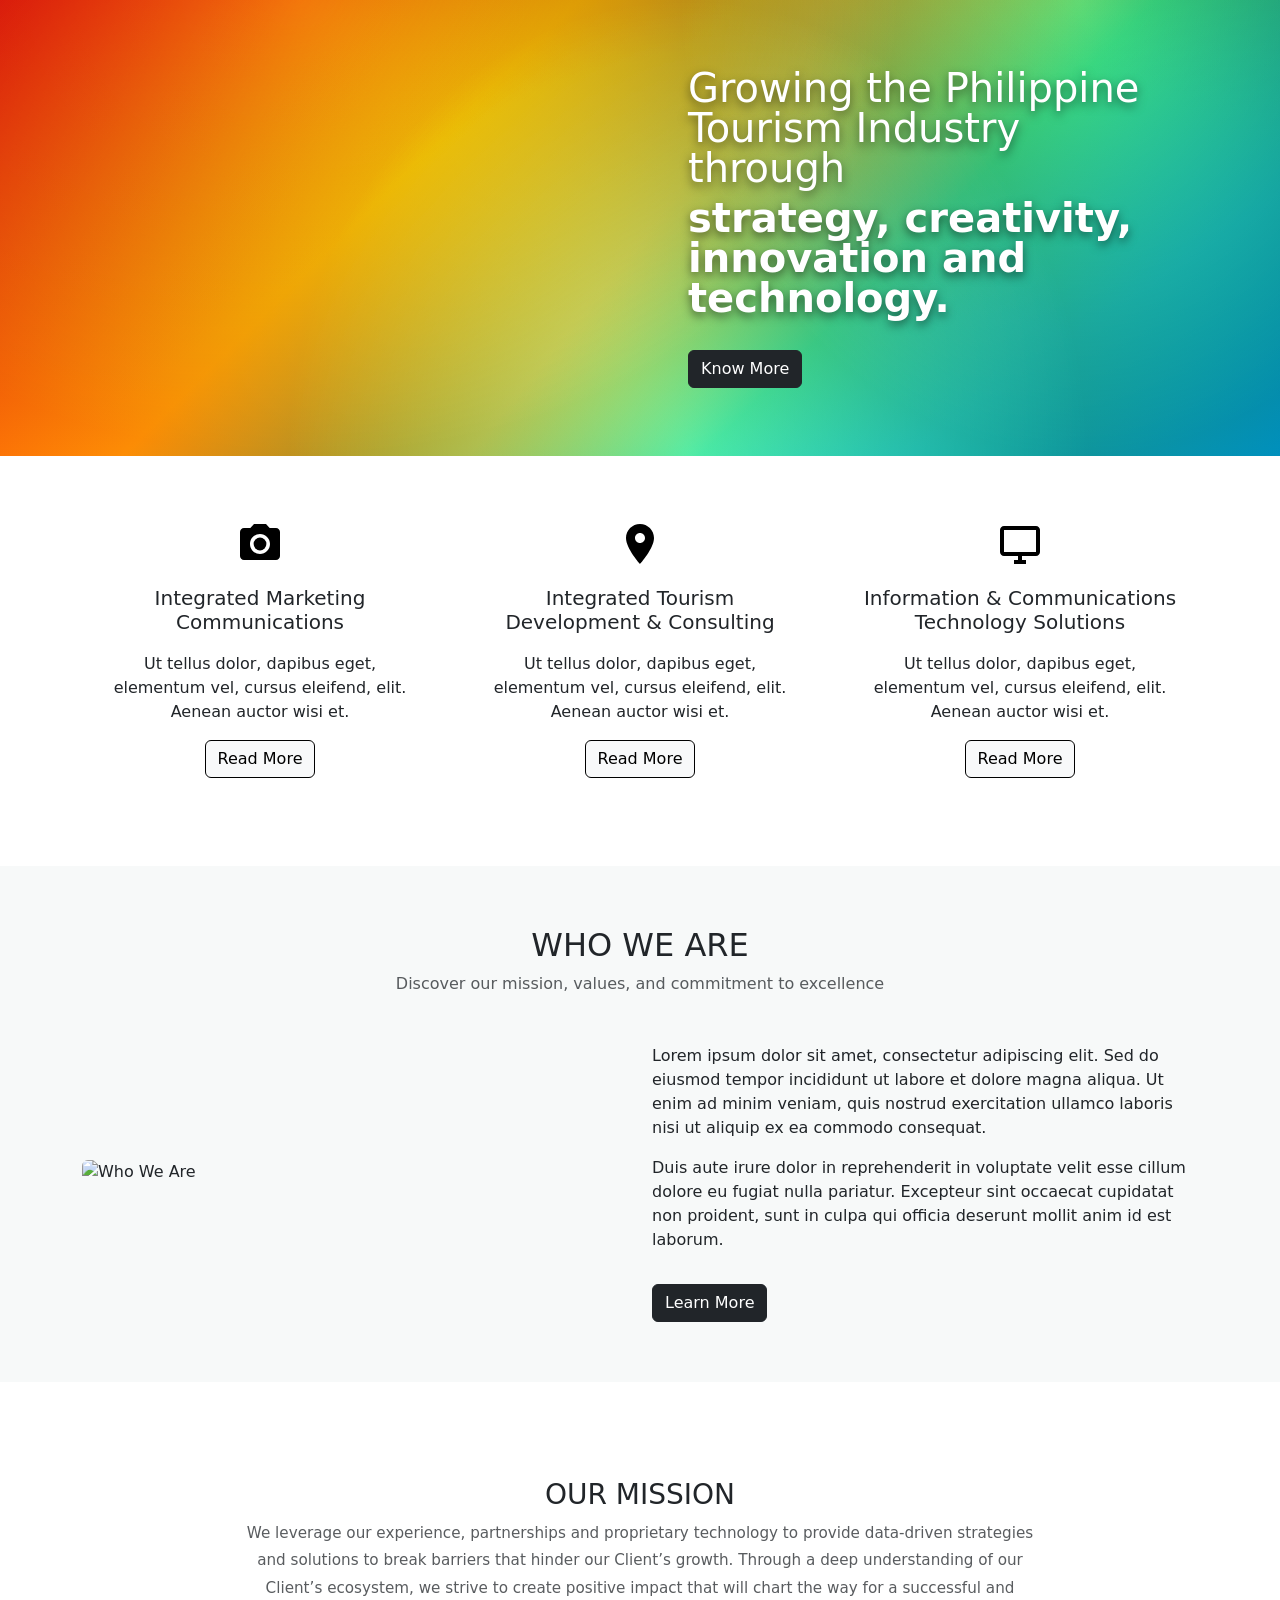
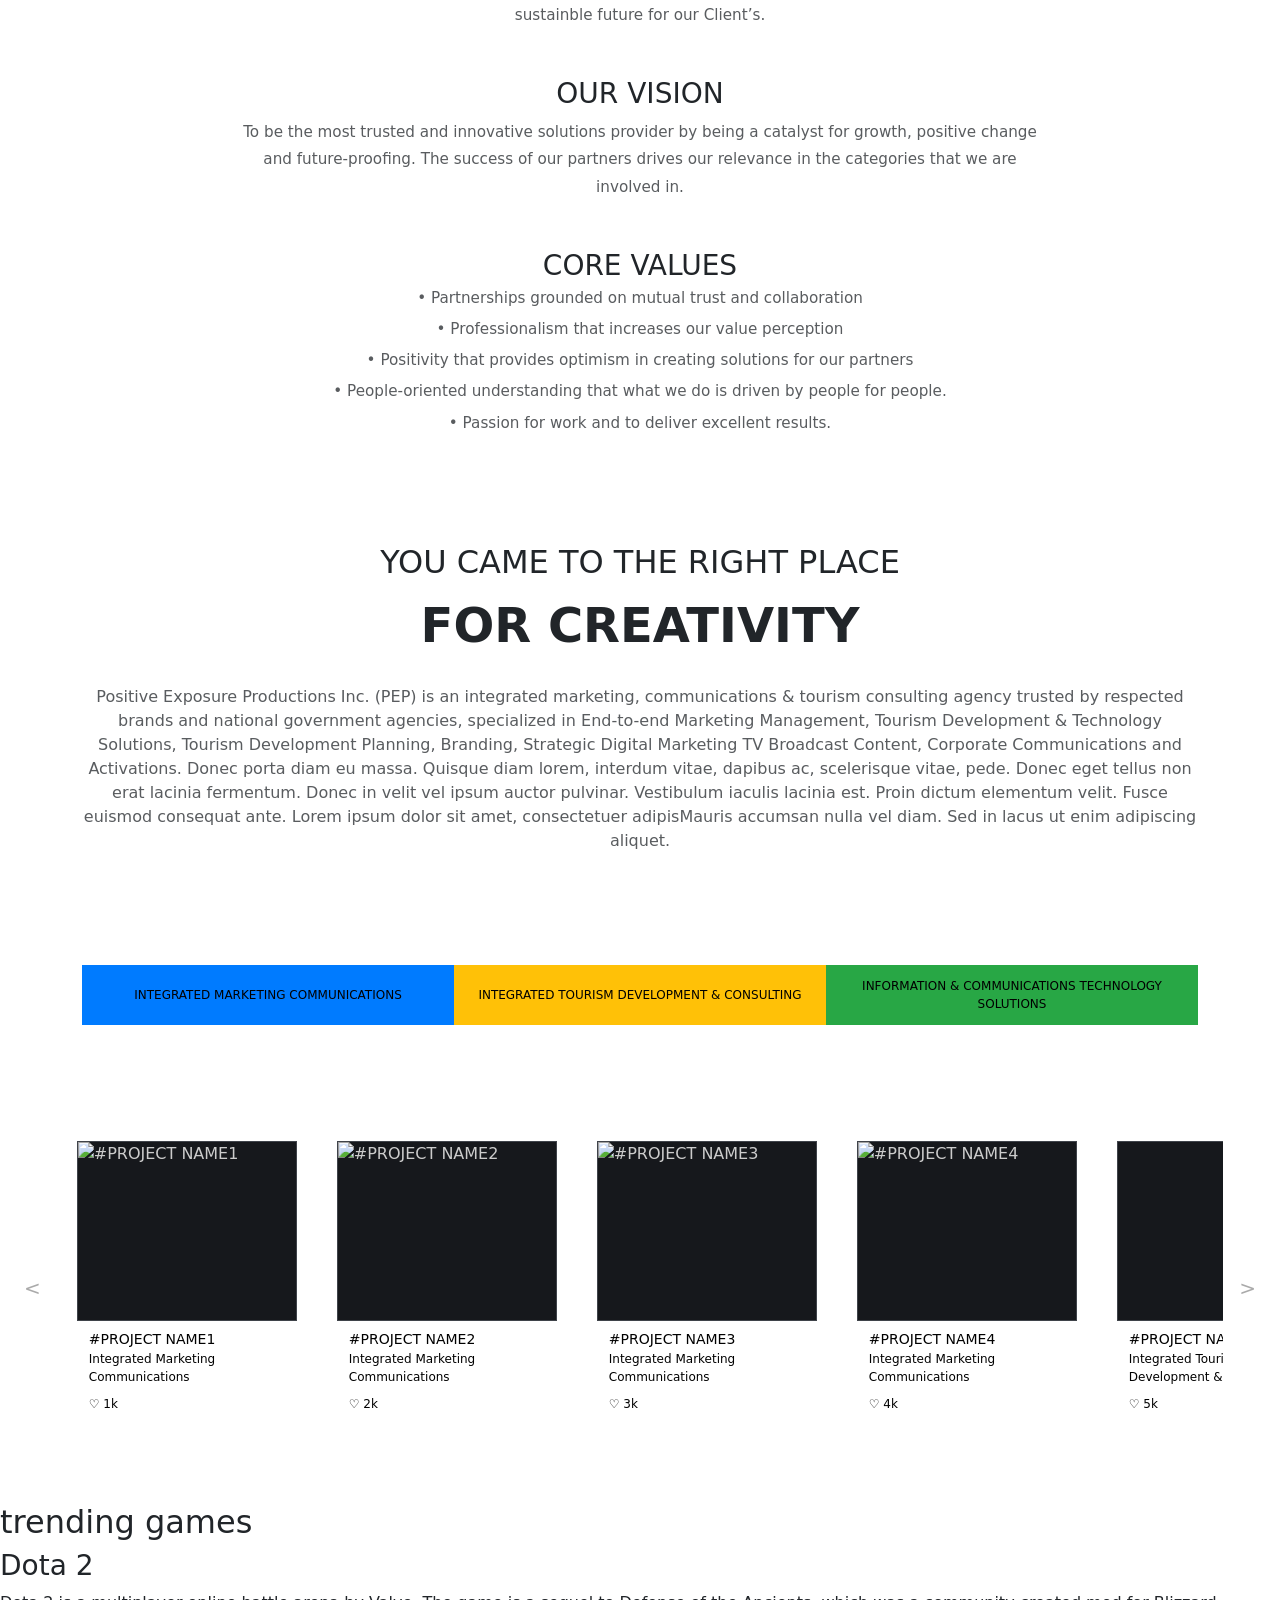
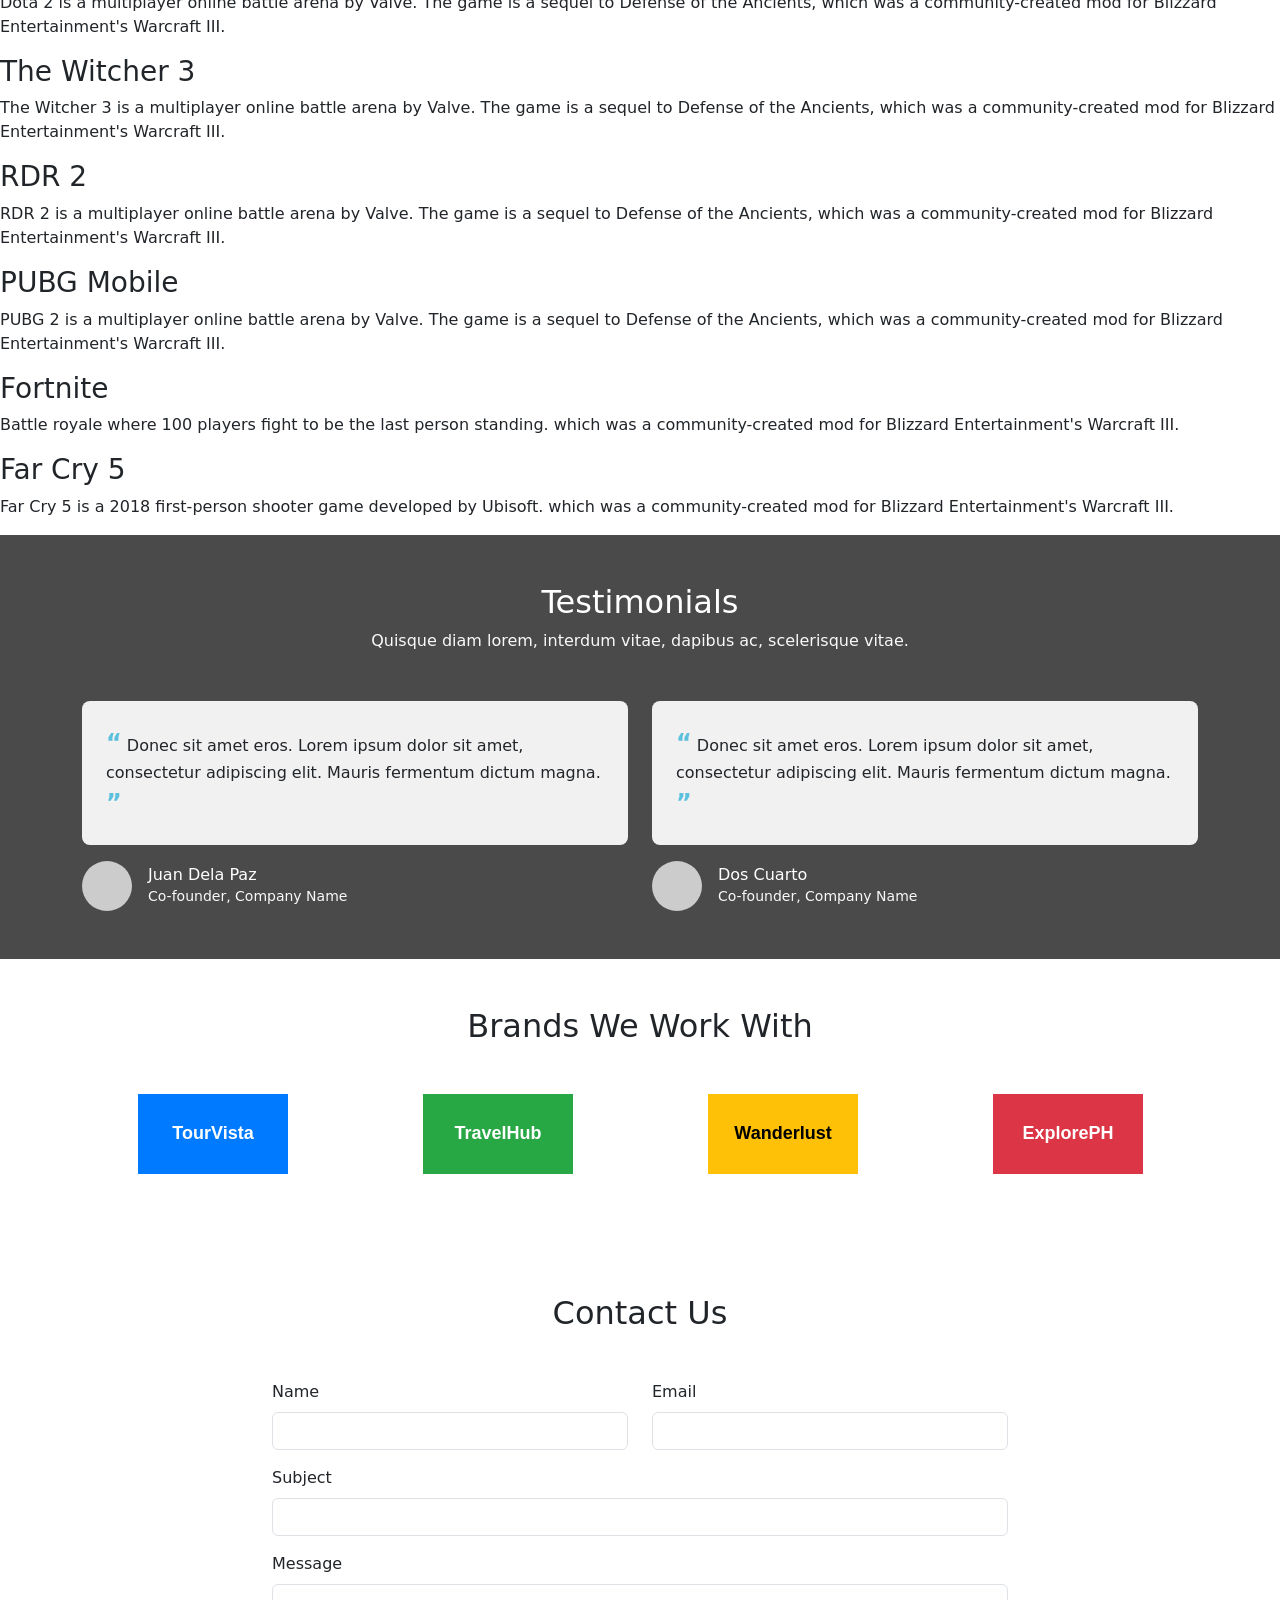
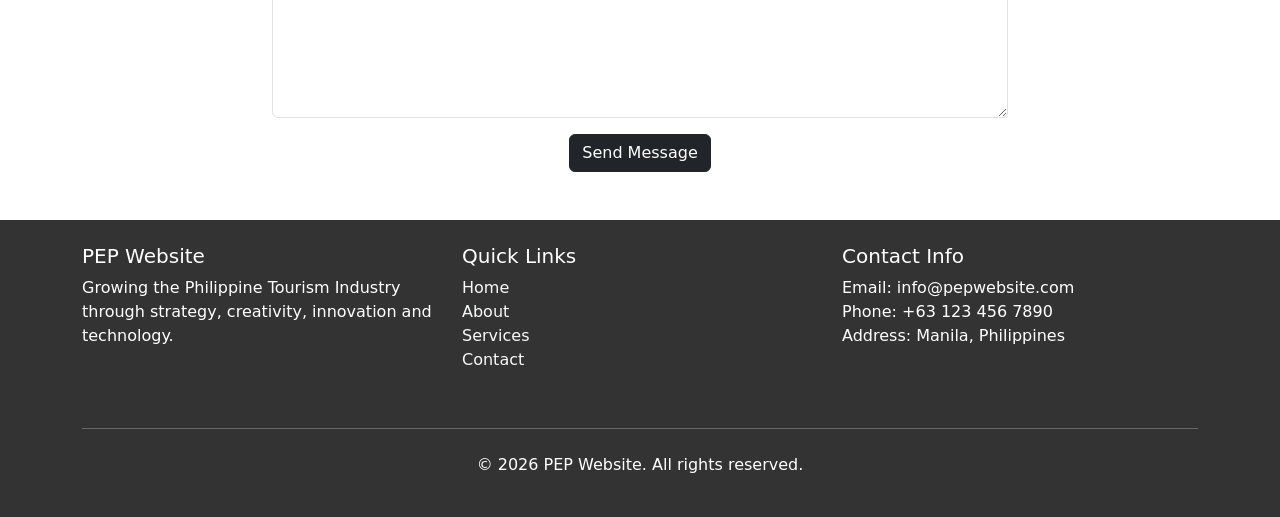
==== PEP Website/Frontend/index.html @ 9e30a358 "Add files via upload" ====
<!DOCTYPE html>
<html lang="en">

<head>
    <meta charset="UTF-8">
    <meta name="viewport" content="width=device-width, initial-scale=1.0">
    <link rel="preconnect" href="https://fonts.googleapis.com">
    <link rel="preconnect" href="https://fonts.gstatic.com" crossorigin>
    <link rel="preconnect" href="https://fonts.googleapis.com">
    <link rel="preconnect" href="https://fonts.gstatic.com" crossorigin>
    <link href="https://fonts.googleapis.com/css2?family=Montserrat:ital,wght@0,100..900;1,100..900&display=swap"
        rel="stylesheet">
    <link rel="stylesheet" href="base.css">
    <link href="https://cdn.jsdelivr.net/npm/bootstrap@5.3.3/dist/css/bootstrap.min.css" rel="stylesheet"
        integrity="sha384-QWTKZyjpPEjISv5WaRU9OFeRpok6YctnYmDr5pNlyT2bRjXh0JMhjY6hW+ALEwIH" crossorigin="anonymous">
    <link rel="stylesheet" href="recolor.css">
    <title>Document</title>
</head>

<body>

    <div class="hero hero-header d-flex align-items-center">
        <div class="container">
            <div class="row justify-content-end">
                <div class="col-12 col-md-8 col-lg-6 p-4 p-md-5 text-center text-md-start">
                    <h1 class="fw-normal hero-title">
                        Growing the Philippine Tourism Industry through
                    </h1>
                    <p class="fw-bold hero-subtitle fs-1">
                        strategy, creativity, innovation and technology.
                    </p>

                    <a href="#" class="btn btn-dark mt-3">Know More</a>
                </div>
            </div>
        </div>
    </div>

    <div class="container my-5">
        <div class="row">
            <div class="col-md-4 mb-4">
                <div class="card border-0">
                    <div class="card-body text-center">
                        <img src="camera.svg" alt="Camera" class="card-icon">
                        <h5 class="card-title"> Integrated Marketing <br>Communications</h5>
                        <p class="card-text">Ut tellus dolor, dapibus eget, elementum vel, cursus eleifend, elit. Aenean
                            auctor wisi et.</p>
                        <a href="#" class="btn btn-light">Read More</a>
                    </div>
                </div>
            </div>
            <div class="col-md-4 mb-4">
                <div class="card border-0">
                    <div class="card-body text-center">
                        <img src="geo-alt.svg" alt="Location" class="card-icon">
                        <h5 class="card-title"> Integrated Tourism Development & Consulting</h5>
                        <p class="card-text">Ut tellus dolor, dapibus eget, elementum vel, cursus eleifend, elit. Aenean
                            auctor wisi et.</p>
                        <a href="#" class="btn btn-light">Read More</a>
                    </div>
                </div>
            </div>
            <div class="col-md-4 mb-4">
                <div class="card border-0">
                    <div class="card-body text-center">
                        <img src="laptop.svg" alt="Camera" class="card-icon">
                        <h5 class="card-title"> Information & Communications Technology Solutions</h5>
                        <p class="card-text">Ut tellus dolor, dapibus eget, elementum vel, cursus eleifend, elit. Aenean
                            auctor wisi et.</p>
                        <a href="#" class="btn btn-light">Read More</a>
                    </div>
                </div>
            </div>
        </div>
    </div>

    <div class="about-us my-5">
        <div class="container">
            <h2 class="text-center mb-2">WHO WE ARE</h2>
            <p class="text-center text-muted mb-5">Discover our mission, values, and commitment to excellence</p>
            <div class="row align-items-center">
                <div class="col-md-6 mb-4">
                    <img src="header1.jpg" alt="Who We Are" class="img-fluid rounded">
                </div>
                <div class="col-md-6">
                    <p>Lorem ipsum dolor sit amet, consectetur adipiscing elit. Sed do eiusmod tempor incididunt ut
                        labore et dolore magna aliqua. Ut enim ad minim veniam, quis nostrud exercitation ullamco
                        laboris nisi ut aliquip ex ea commodo consequat.</p>
                    <p>Duis aute irure dolor in reprehenderit in voluptate velit esse cillum dolore eu fugiat nulla
                        pariatur. Excepteur sint occaecat cupidatat non proident, sunt in culpa qui officia deserunt
                        mollit anim id est laborum.</p>
                    <a href="#" class="btn btn-dark mt-3">Learn More</a>
                </div>
            </div>
        </div>
    </div>

    <div class="py-5">
        <div class="container">
            <div style="max-width: 800px; margin: 0 auto;">
                <div class="mb-5">
                    <h3 class="text-center"> OUR MISSION</h3>
                    <p class="text-center text-muted" style="font-size: 0.95rem; line-height: 1.8;">
                        We leverage our experience, partnerships and proprietary technology to provide data-driven
                        strategies and solutions to break barriers that hinder our Client’s growth. Through a deep
                        understanding of our Client’s ecosystem, we strive to create positive impact that will chart the
                        way for a successful and sustainble future for our Client’s.
                    </p>
                </div>

                <div class="mb-5">
                    <h3 class="text-center">OUR VISION </h3>
                    <p class="text-center text-muted" style="font-size: 0.95rem; line-height: 1.8;">
                        To be the most trusted and innovative solutions provider by being a catalyst for growth,
                        positive change and future-proofing. The success of our partners drives our relevance in the
                        categories that we are involved in.
                    </p>
                </div>

                <div>
                    <h3 class="text-center">CORE VALUES</h3>
                    <div class="text-center text-muted" style="font-size: 0.95rem; line-height: 1;">
                        <p>• Partnerships grounded on mutual trust and collaboration</p>
                        <p>• Professionalism that increases our value perception</p>
                        <p>• Positivity that provides optimism in creating solutions for our partners</p>
                        <p>• People-oriented understanding that what we do is driven by people for people.</p>
                        <p>• Passion for work and to deliver excellent results.</p>
                    </div>
                </div>
            </div>
        </div>
    </div>

    <!-- Hero Section -->
    <div class="py-5" style="background-color: white;">
        <div class="container">
            <div class="text-center">
                <h2 class="fw-light">YOU CAME TO THE RIGHT PLACE</h2>
                <p class="fw-bold mb-4" style="font-size: 3rem;">FOR CREATIVITY</p>
                <p class="text-muted">Positive Exposure Productions Inc. (PEP) is an integrated marketing,
                    communications & tourism consulting agency trusted by respected brands and national government
                    agencies, specialized in End-to-end Marketing Management, Tourism Development & Technology
                    Solutions, Tourism Development Planning, Branding, Strategic Digital Marketing TV Broadcast Content,
                    Corporate Communications and Activations.

                    Donec porta diam eu massa. Quisque diam lorem, interdum vitae, dapibus ac, scelerisque vitae, pede.
                    Donec eget tellus non erat lacinia fermentum. Donec in velit vel ipsum auctor pulvinar. Vestibulum
                    iaculis lacinia est. Proin dictum elementum velit. Fusce euismod consequat ante. Lorem ipsum dolor
                    sit amet, consectetuer adipisMauris accumsan nulla vel diam. Sed in lacus ut enim adipiscing
                    aliquet.</p>
            </div>
        </div>
    </div>

    <!-- Service Tabs Section -->

                <div class="container px-4 py-5">
                    <div class="row justify-content-center service-tabs">
                        <div class="col-12 col-sm-4 text-center service-tab tab-blue">
                            <span class="text-uppercase">INTEGRATED MARKETING COMMUNICATIONS</span>
                        </div>
                        <div class="col-12 col-sm-4 text-center service-tab tab-yellow">
                            <span class="text-uppercase">INTEGRATED TOURISM DEVELOPMENT & CONSULTING</span>
                        </div>
                        <div class="col-12 col-sm-4 text-center service-tab tab-green">
                            <span class="text-uppercase">INFORMATION & COMMUNICATIONS TECHNOLOGY SOLUTIONS</span>
                        </div>
                    </div>
                </div>


    <!-- Projects Carousel Section -->
    <div class="projects-section py-5">
        <div class="container-fluid px-4">
            <div class="projects-wrapper d-flex align-items-center">
                <!-- Left Arrow -->
                <div class="nav-btn me-3" id="left-arrow">
                    <span>&lt;</span>
                </div>
                <!-- Projects -->
                <div class="projects d-flex gap-4 flex-nowrap overflow-auto">
                    <!-- Project Item -->
                    <div class="project-item">
                        <div class="project-image">
                            <img src="https://picsum.photos/seed/project1/400/260" alt="#PROJECT NAME1">
                        </div>
                        <div class="project-info">
                            <h6>#PROJECT NAME1</h6>
                            <p>Integrated Marketing Communications</p>
                            <span class="likes">♡ 1k</span>
                        </div>
                    </div>
                    <div class="project-item">
                        <div class="project-image">
                            <img src="https://picsum.photos/seed/project2/400/260" alt="#PROJECT NAME2">
                        </div>
                        <div class="project-info">
                            <h6>#PROJECT NAME2</h6>
                            <p>Integrated Marketing Communications</p>
                            <span class="likes">♡ 2k</span>
                        </div>
                    </div>
                    <div class="project-item">
                        <div class="project-image">
                            <img src="https://picsum.photos/seed/project3/400/260" alt="#PROJECT NAME3">
                        </div>
                        <div class="project-info">
                            <h6>#PROJECT NAME3</h6>
                            <p>Integrated Marketing Communications</p>
                            <span class="likes">♡ 3k</span>
                        </div>
                    </div>
                    <div class="project-item">
                        <div class="project-image">
                            <img src="https://picsum.photos/seed/project4/400/260" alt="#PROJECT NAME4">
                        </div>
                        <div class="project-info">
                            <h6>#PROJECT NAME4</h6>
                            <p>Integrated Marketing Communications</p>
                            <span class="likes">♡ 4k</span>
                        </div>
                    </div>
                    <div class="project-item">
                        <div class="project-image"></div>
                        <div class="project-info">
                            <h6>#PROJECT NAME5</h6>
                            <p>Integrated Tourism Development & Consulting</p>
                            <span class="likes">♡ 5k</span>
                        </div>
                    </div>
                    <div class="project-item">
                        <div class="project-image"></div>
                        <div class="project-info">
                            <h6>#PROJECT NAME6</h6>
                            <p>Information & Communications Technology Solutions</p>
                            <span class="likes">♡ 6k</span>
                        </div>
                    </div>
                    <div class="project-item">
                        <div class="project-image"></div>
                        <div class="project-info">
                            <h6>#PROJECT NAME7</h6>
                            <p>Integrated Marketing Communications</p>
                            <span class="likes">♡ 7k</span>
                        </div>
                    </div>
                </div>
                <!-- Right Arrow -->
                <div class="nav-btn ms-3" id="right-arrow">
                    <span>&gt;</span>
                </div>
            </div>
        </div>
    </div>

    <section class="game-section">
  <h2 class="line-title">trending games</h2>
  <div class="owl-carousel custom-carousel owl-theme">
    <div class="item active" style="background-image: url(https://www.yudiz.com/codepen/expandable-animated-card-slider/dota-2.jpg);">
      <div class="item-desc">
        <h3>Dota 2</h3>
        <p>Dota 2 is a multiplayer online battle arena by Valve. The game is a sequel to Defense of the
          Ancients, which was a community-created mod for Blizzard Entertainment's Warcraft III.</p>
      </div>
    </div>
    <div class="item" style="background-image: url(https://www.yudiz.com/codepen/expandable-animated-card-slider/winter-3.jpg);">
      <div class="item-desc">
        <h3>The Witcher 3</h3>
        <p>The Witcher 3 is a multiplayer online battle arena by Valve. The game is a sequel to Defense
          of the Ancients, which was a community-created mod for Blizzard Entertainment's Warcraft III.</p>
      </div>
    </div>
    <div class="item" style="background-image: url(https://www.yudiz.com/codepen/expandable-animated-card-slider/rdr-2.jpg);">
      <div class="item-desc">
        <h3>RDR 2</h3>
        <p>RDR 2 is a multiplayer online battle arena by Valve. The game is a sequel to Defense of the
          Ancients, which was a community-created mod for Blizzard Entertainment's Warcraft III.</p>
      </div>
    </div>
    <div class="item" style="background-image: url(https://www.yudiz.com/codepen/expandable-animated-card-slider/pubg.jpg);">
      <div class="item-desc">
        <h3>PUBG Mobile</h3>
        <p>PUBG 2 is a multiplayer online battle arena by Valve. The game is a sequel to Defense of the
          Ancients, which was a community-created mod for Blizzard Entertainment's Warcraft III.</p>
      </div>
    </div>
    <div class="item" style="background-image: url(https://www.yudiz.com/codepen/expandable-animated-card-slider/fortnite.jpg);">
      <div class="item-desc">
        <h3>Fortnite</h3>
        <p>Battle royale where 100 players fight to be the last person standing. which was a community-created mod
          for Blizzard Entertainment's Warcraft III.</p>
      </div>
    </div> 
    <div class="item" style="background-image: url(https://www.yudiz.com/codepen/expandable-animated-card-slider/far-cry-5.jpg);">
      <div class="item-desc">
        <h3>Far Cry 5</h3>
        <p>Far Cry 5 is a 2018 first-person shooter game developed by Ubisoft.
          which was a community-created mod for Blizzard Entertainment's Warcraft III.</p>
      </div>
    </div>
  </div>
  </div>
</section>

    <!-- Testimonials Section -->
    <div class="py-5" style="background:#4a4a4a;">
        <div class="container">
            <h2 class="text-center text-white">Testimonials</h2>
            <p class="text-center text-light mb-5">Quisque diam lorem, interdum vitae, dapibus ac, scelerisque vitae.
            </p>

            <div class="row g-4">
                <!-- Testimonial -->
                <div class="col-md-6">
                    <div class="testimonial-box p-4 position-relative">
                        <p class="mb-0">
                            <span class="quote">“</span>
                            Donec sit amet eros. Lorem ipsum dolor sit amet, consectetur adipiscing elit. Mauris
                            fermentum dictum magna.
                            <span class="quote">”</span>
                        </p>
                    </div>
                    <div class="d-flex align-items-center mt-3">
                        <div class="avatar me-3"></div>
                        <div>
                            <h6 class="mb-0 text-white">Juan Dela Paz</h6>
                            <small class="text-light">Co-founder, Company Name</small>
                        </div>
                    </div>
                </div>

                <!-- Testimonial -->
                <div class="col-md-6">
                    <div class="testimonial-box p-4 position-relative">
                        <p class="mb-0">
                            <span class="quote">“</span>
                            Donec sit amet eros. Lorem ipsum dolor sit amet, consectetur adipiscing elit. Mauris
                            fermentum dictum magna.
                            <span class="quote">”</span>
                        </p>
                    </div>
                    <div class="d-flex align-items-center mt-3">
                        <div class="avatar me-3"></div>
                        <div>
                            <h6 class="mb-0 text-white">Dos Cuarto</h6>
                            <small class="text-light">Co-founder, Company Name</small>
                        </div>
                    </div>
                </div>
            </div>
        </div>
    </div>

    <!-- Brands We Work With Section -->
    <div class="py-5" style="background-color: white;">
        <div class="container">
            <h2 class="text-center mb-5">Brands We Work With</h2>
            <div class="row justify-content-center">
                <div class="col-6 col-md-3 mb-4 text-center">
                    <img src="brand1.svg" alt="TourVista" class="img-fluid" style="max-height: 80px;">
                </div>
                <div class="col-6 col-md-3 mb-4 text-center">
                    <img src="brand2.svg" alt="TravelHub" class="img-fluid" style="max-height: 80px;">
                </div>
                <div class="col-6 col-md-3 mb-4 text-center">
                    <img src="brand3.svg" alt="Wanderlust" class="img-fluid" style="max-height: 80px;">
                </div>
                <div class="col-6 col-md-3 mb-4 text-center">
                    <img src="brand4.svg" alt="ExplorePH" class="img-fluid" style="max-height: 80px;">
                </div>
            </div>
        </div>
    </div>

    <!-- Contact Form Section -->
    <div class="py-5">
        <div class="container">
            <h2 class="text-center mb-5">Contact Us</h2>
            <div class="row justify-content-center">
                <div class="col-md-8">
                    <form>
                        <div class="row">
                            <div class="col-md-6 mb-3">
                                <label for="name" class="form-label">Name</label>
                                <input type="text" class="form-control" id="name" required>
                            </div>
                            <div class="col-md-6 mb-3">
                                <label for="email" class="form-label">Email</label>
                                <input type="email" class="form-control" id="email" required>
                            </div>
                        </div>
                        <div class="mb-3">
                            <label for="subject" class="form-label">Subject</label>
                            <input type="text" class="form-control" id="subject" required>
                        </div>
                        <div class="mb-3">
                            <label for="message" class="form-label">Message</label>
                            <textarea class="form-control" id="message" rows="5" required></textarea>
                        </div>
                        <div class="text-center">
                            <button type="submit" class="btn btn-dark">Send Message</button>
                        </div>
                    </form>
                </div>
            </div>
        </div>
    </div>

    <!-- Footer -->
    <footer class="py-4" style="background-color: #333; color: white;">
        <div class="container">
            <div class="row">
                <div class="col-md-4 mb-3">
                    <h5>PEP Website</h5>
                    <p>Growing the Philippine Tourism Industry through strategy, creativity, innovation and technology.
                    </p>
                </div>
                <div class="col-md-4 mb-3">
                    <h5>Quick Links</h5>
                    <ul class="list-unstyled">
                        <li><a href="#" class="text-light text-decoration-none">Home</a></li>
                        <li><a href="#" class="text-light text-decoration-none">About</a></li>
                        <li><a href="#" class="text-light text-decoration-none">Services</a></li>
                        <li><a href="#" class="text-light text-decoration-none">Contact</a></li>
                    </ul>
                </div>
                <div class="col-md-4 mb-3">
                    <h5>Contact Info</h5>
                    <p>Email: info@pepwebsite.com<br>Phone: +63 123 456 7890<br>Address: Manila, Philippines</p>
                </div>
            </div>
            <hr class="my-4">
            <div class="text-center">
                <p>&copy; 2026 PEP Website. All rights reserved.</p>
            </div>
        </div>
    </footer>




    <script src="https://cdn.jsdelivr.net/npm/bootstrap@5.3.3/dist/js/bootstrap.bundle.min.js"
        integrity="sha384-YvpcrYf0tY3lHB60NNkmXc5s9fDVZLESaAA55NDzOxhy9GkcIdslK1eN7N6jIeHz"
        crossorigin="anonymous"></script>

    <script>
        const projects = document.querySelector('.projects');
        const projectItems = Array.from(document.querySelectorAll('.project-item'));

        function getScrollStep() {
            if (!projectItems.length) return 260;
            const itemRect = projectItems[0].getBoundingClientRect();
            const style = window.getComputedStyle(projects);
            const gap = parseFloat(style.gap) || 16;
            return Math.round(itemRect.width + gap);
        }

        function getCurrentIndex() {
            const currentOffset = projects.scrollLeft;
            const step = getScrollStep();
            return Math.min(projectItems.length - 1, Math.max(0, Math.round(currentOffset / step)));
        }

        function scrollToIndex(index) {
            const target = Math.max(0, Math.min(index, projectItems.length - 1));
            projectItems[target].scrollIntoView({ behavior: 'smooth', inline: 'start', block: 'nearest' });
        }

        document.getElementById('left-arrow').addEventListener('click', function() {
            scrollToIndex(getCurrentIndex() - 1);
        });

        document.getElementById('right-arrow').addEventListener('click', function() {
            scrollToIndex(getCurrentIndex() + 1);
        });

        window.addEventListener('resize', function() {
            getScrollStep();
        });
    </script>
</body>

</html>
---- PEP Website/Frontend/base.css ----
html,
body {
  font-family: 'Montserrat', sans-serif;
  background-color: #f7f9f9;
}

.hero {
  min-height: 50vh;
  display: flex;
  align-items: center;
  padding: 20px;
}

.hero-medium {
  min-height: 40vh;
}

.hero-title {
  font-size: 1.8rem;
  text-shadow: 0 4px 10px rgba(0, 0, 0, 0.5);
}

.hero-subtitle {
  font-size: 1.2rem;
  text-shadow: 0 4px 10px rgba(0, 0, 0, 0.5);
}

.hero h1 {
  font-size: 2.5rem;
  font-weight: 700;
  margin: 0;
  line-height: 1.0;
}

.hero p {
  margin-top: 10px;
  line-height: 1.0;
}

.content h1,
.content h2 {
  text-shadow: 0 2px 5px rgba(0, 0, 0, 0.3);
}

.content h1 {
  font-size: 32px;
  font-weight: 800;
  letter-spacing: 2px;
  margin: 0;
}

.card-icon {
  width: 48px;
  height: 48px;
  margin-bottom: 8px;
  vertical-align: middle;
}

.card-title {
  padding: 10px 0;
}

.content h2 {
  font-size: 24px;
  font-weight: 700;
  margin: 5px 0 0;
}

.footer-text {
  margin-top: 20px;
  font-size: 12px;
  color: white;
}

.service-tabs .service-tab {
  padding: 0.75rem;
  display: flex;
  align-items: center;
  justify-content: center;
  font-size: 12px;
}

.service-tabs .tab-blue {
  background-color: #007bff;
  color: #000000;
}

.service-tabs .tab-yellow {
  background-color: #ffc107;
  color: #000000;
}

.service-tabs .tab-green {
  background-color: #28a745;
  color: #000000;
}

.service-tabs .service-tab:hover {
  color: white !important;
  cursor: pointer;
}

@media (max-width: 576px) {
  .service-tabs {
    display: flex;
    flex-wrap: nowrap;
    overflow-x: auto;
  }

  .service-tabs .service-tab {
    flex: 0 0 33.333%;
    max-width: 33.333%;
    min-width: 33.333%;
  }
}


.hero-orange {
  background: radial-gradient(circle, #ff4d00, #ffcc00, #00b894);
  color: #000;
}

.hero-blue {
  background:
    radial-gradient(ellipse 500px 300px at 25% 0%, rgba(255, 255, 255, 0.5), transparent),
    radial-gradient(ellipse 300px 150px at 75% 0%, rgba(255, 255, 255, 0.5), transparent),
    radial-gradient(circle at center, #28b8e5, transparent),
    linear-gradient(to right, #00bcf5, #28b8e5);
  color: white;
}

.hero-green {
  background: radial-gradient(circle at top right, #56ab2f, #a8e063);
  color: #003300;
}

.content h1,
.content h2 {
  text-shadow: 0 2px 5px rgba(0, 0, 0, 0.3);
}

.hero-header {
  background-image:
    radial-gradient(ellipse 50% 100% at 25% 0%, rgba(255, 255, 255, 0.8), transparent),
    radial-gradient(ellipse 50% 100% at 75% 0%, rgba(255, 255, 255, 0.8), transparent),
    radial-gradient(ellipse 50% 100% at 50% 100%, rgba(255, 255, 255, 0.8), transparent),
    linear-gradient(-45deg, #0090bd, #2a9e5e, #fd8d05, #f91a0b),
    linear-gradient(rgba(90, 90, 90, 0.35), rgba(255, 255, 255, 0.35)),
    url(header2.png);

  background-size: 1200px auto, 800px auto, 800px auto, cover, cover, 800px auto;
  background-position: left top, right top, 60% 120%, center, center;
  background-repeat: no-repeat;
  background-blend-mode: overlay, overlay, overlay, multiply, normal;

  color: white;
}

.about-us {
  background-color: #f7f9f9;
  padding: 60px 20px;
}


.testimonial-box {
    background: #f1f1f1;
    border-radius: 8px;
    position: relative;
}

.testimonial-box::after {
    content: "";
    position: absolute;
    bottom: -10px;
    left: 40px;
    border-width: 10px;
    border-style: solid;
    border-color: #f1f1f1 transparent transparent transparent;
}

.quote {
    font-size: 24px;
    color: #5bc0de;
    font-weight: bold;
}

.avatar {
    width: 50px;
    height: 50px;
    background: #ccc;
    border-radius: 50%;
}


.projects-wrapper {
    position: relative;
}

.projects {
    scroll-behavior: smooth;
    scroll-snap-type: x mandatory;
    -webkit-overflow-scrolling: touch;
    overflow-x: auto;
    overflow-y: hidden;
    padding-bottom: 8px;
    justify-content: flex-start !important;
    scrollbar-width: none;
    -ms-overflow-style: none;
    gap: 0 !important;
}

.projects.d-flex {
    gap: 0 !important;
}

.projects::-webkit-scrollbar {
    display: none;
}
.project-item {
    flex: 0 0 auto;
    width: 260px;
    color: #ccc;
    scroll-snap-align: start;
    padding: 20px;

}

.project-image {
    width: 100%;
    height: 180px;
    background: #444;
    overflow: hidden;
    display: flex;
    justify-content: center;
    align-items: center;
    background-color: #16181c;
    border: 1px solid #3f434a;
}
.project-image:nth-child(even) {
    background-color: #3f434a;
    border-color: #16181c;
}


.project-image img {
    width: 100%;
    height: 100%;
    object-fit: cover;
    display: block;
}

.project-info {
    padding: 12px;
    background: transparent;
    columns: #000;
}

@media (max-width: 992px) {
    .project-item {
        width: 220px;
    }
}

@media (max-width: 768px) {
    .project-item {
        width: 95%;
        max-width: 400px;
    }
}

@media (max-width: 576px) {
    .project-item {
        width: 100%;
        max-width: 100vw;
    }

    .projects {
        justify-content: center;
    }
}

.project-image.active {
    border: 2px solid #4da3ff;
}

.project-info {
    padding-top: 10px;
}

.project-info h6 {
    font-size: 14px;
    margin-bottom: 2px;
    color: #000000;
}

.project-info p {
    font-size: 12px;
    margin-bottom: 5px;
    color: #000000;
}

.likes {
    font-size: 12px;
    color: #000000;
}

.nav-btn {
    color: #aaa;
    font-size: 20px;
    cursor: pointer;
    user-select: none;
}

.nav-btn:hover {
    color: white;
}

/* Tablet */
@media (min-width: 768px) {
  .hero-title {
    font-size: 2.5rem;
  }

  .hero-subtitle {
    font-size: 1.5rem;
  }
}

/* Desktop */
@media (min-width: 1200px) {
  .hero-title {
    font-size: 3rem;
  }

  .hero-subtitle {
    font-size: 1.8rem;
  }
}

@media (max-width: 576px) {
  .hero-title {
    font-size: 1.5rem;
  }

  .hero {
    text-align: center;
    padding: 40px 20px;
  }

  .hero-header {
    background-position:
      center top,
      center top,
      center bottom,
      center,
      center;
  }
}

/* Responsive Typography */
@media (max-width: 576px) {
  .content h1 {
    font-size: 24px;
  }
  .content h2 {
    font-size: 18px;
  }
  .service-tabs .service-tab {
    font-size: 14px;
  }
  .footer-text {
    font-size: 14px;
  }
}

@media (min-width: 768px) {
  .content h1 {
    font-size: 36px;
  }
  .content h2 {
    font-size: 28px;
  }
}

@media (min-width: 1200px) {
  .content h1 {
    font-size: 40px;
  }
  .content h2 {
    font-size: 32px;
  }
}

/* Responsive Dimensions and Layouts */
@media (max-width: 576px) {
  .project-item {
    min-width: 280px; /* Slightly smaller but still visible */
  }
  .project-image {
    height: 200px;
  }
  .avatar {
    width: 40px;
    height: 40px;
  }
  .card-icon {
    width: 40px;
    height: 40px;
  }
  .projects {
    flex-wrap: wrap;
    overflow: visible;
  }
  .about-us {
    padding: 40px 15px;
  }
  .hero-header {
    background-size: 600px auto, 400px auto, 400px auto, cover, cover, 400px auto;
  }
}
---- PEP Website/Frontend/recolor.css ----
.btn-black {
  background-color: #000000;
  color: #ffffff;
}
.btn-light{
  background-color: #f8f9fa;
  color: #000000;
  border: 1px solid #000000;
}
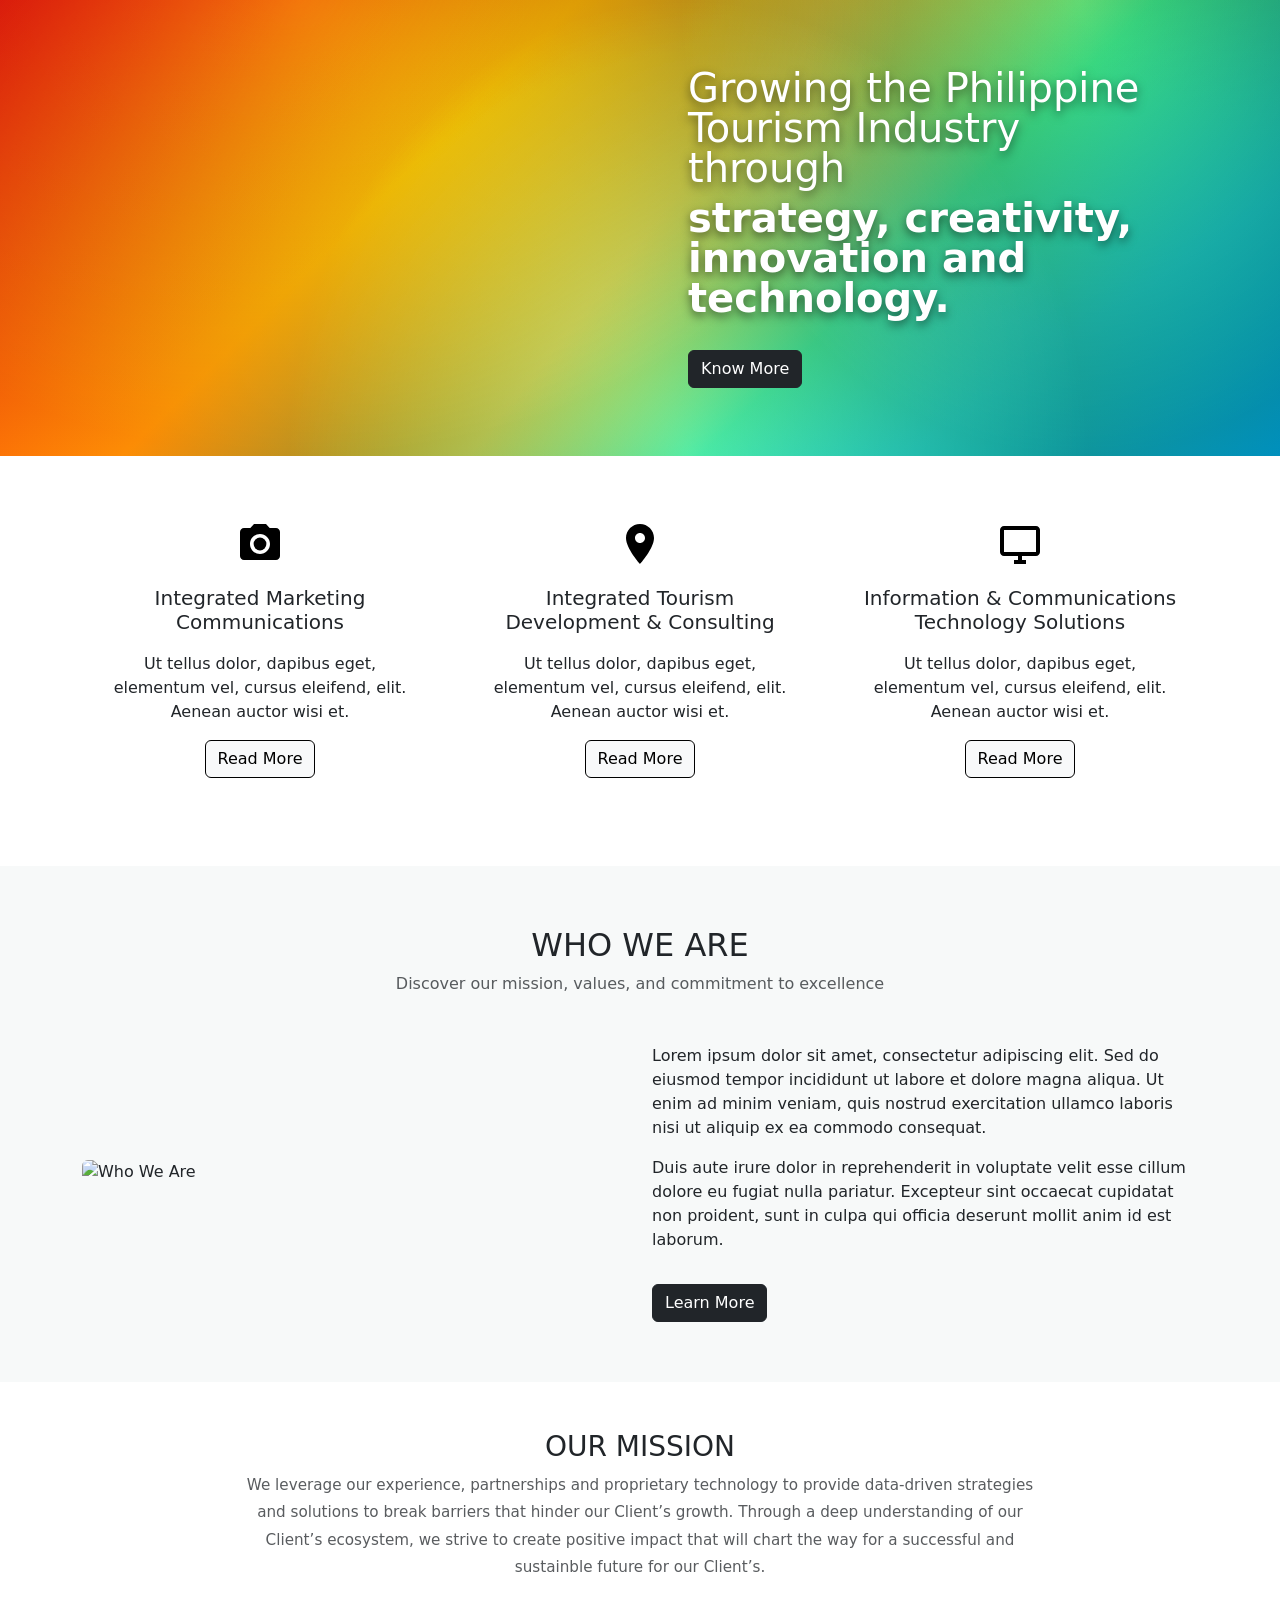
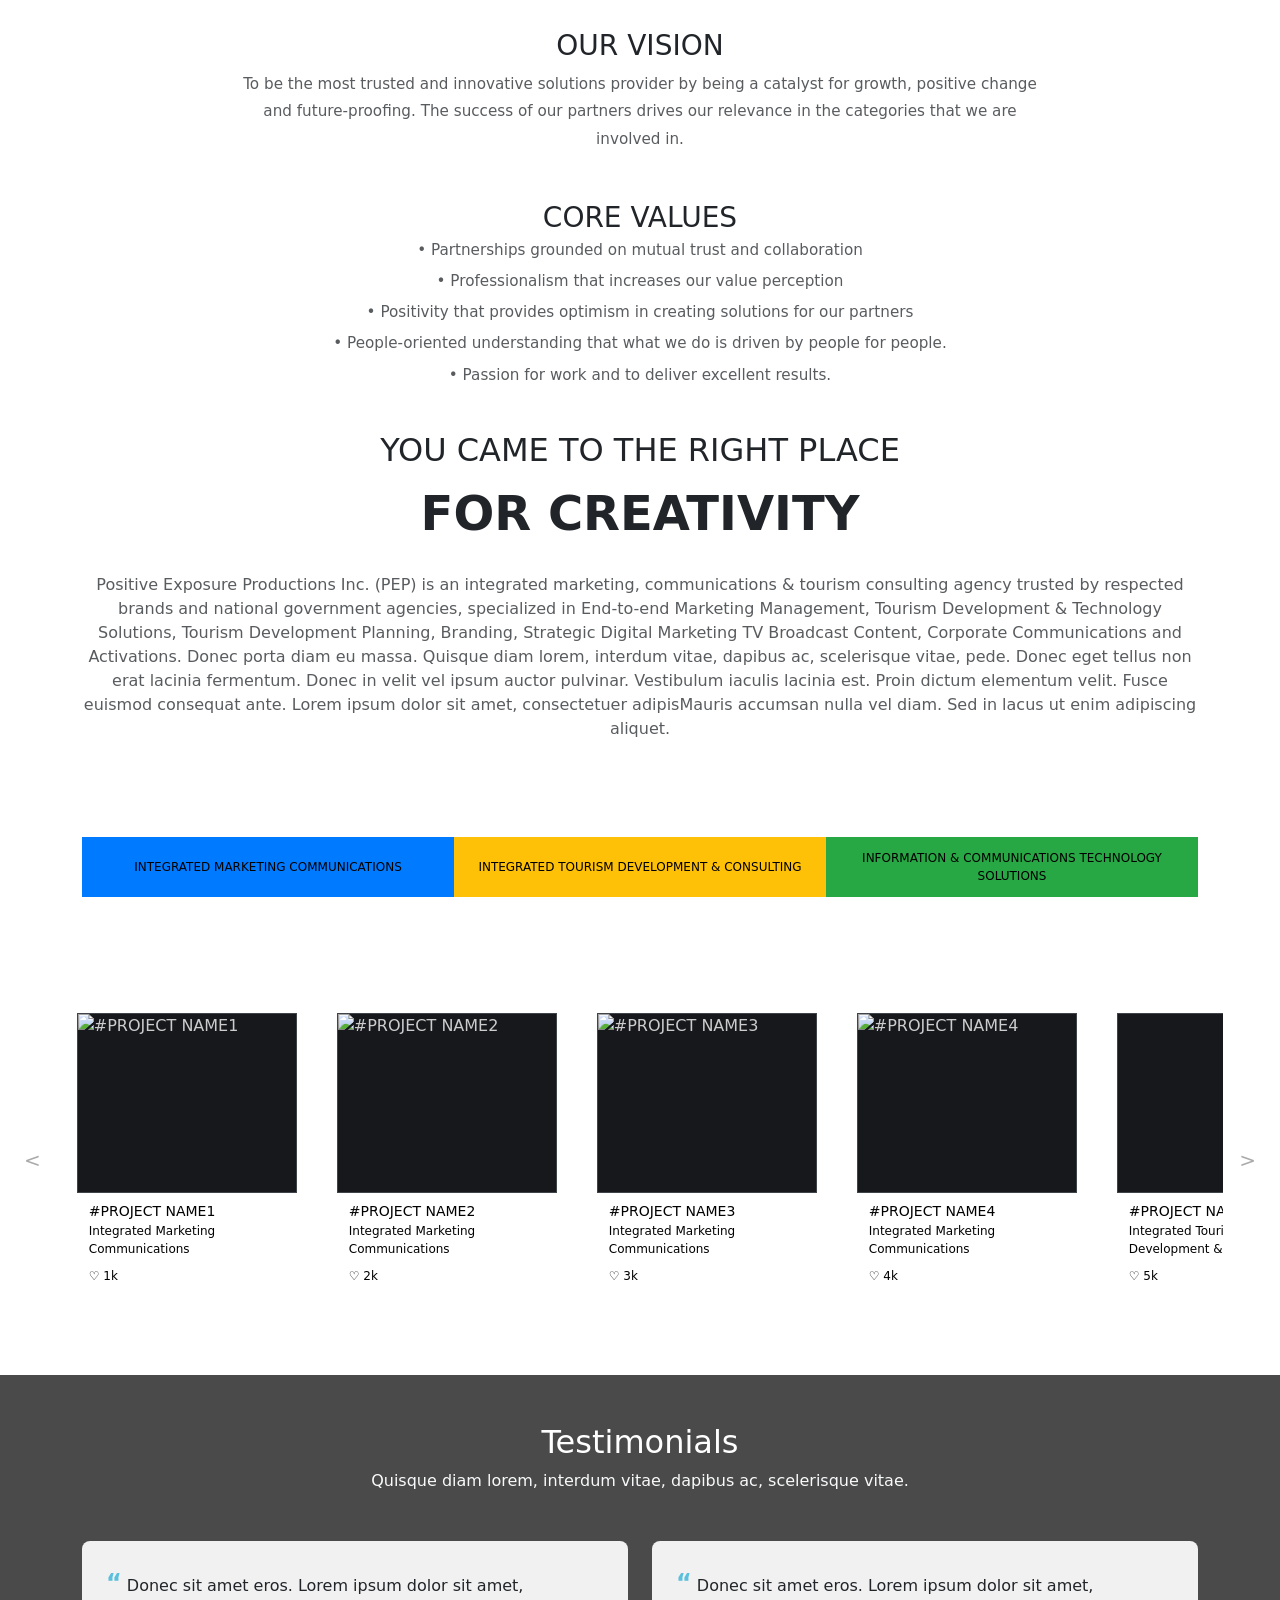
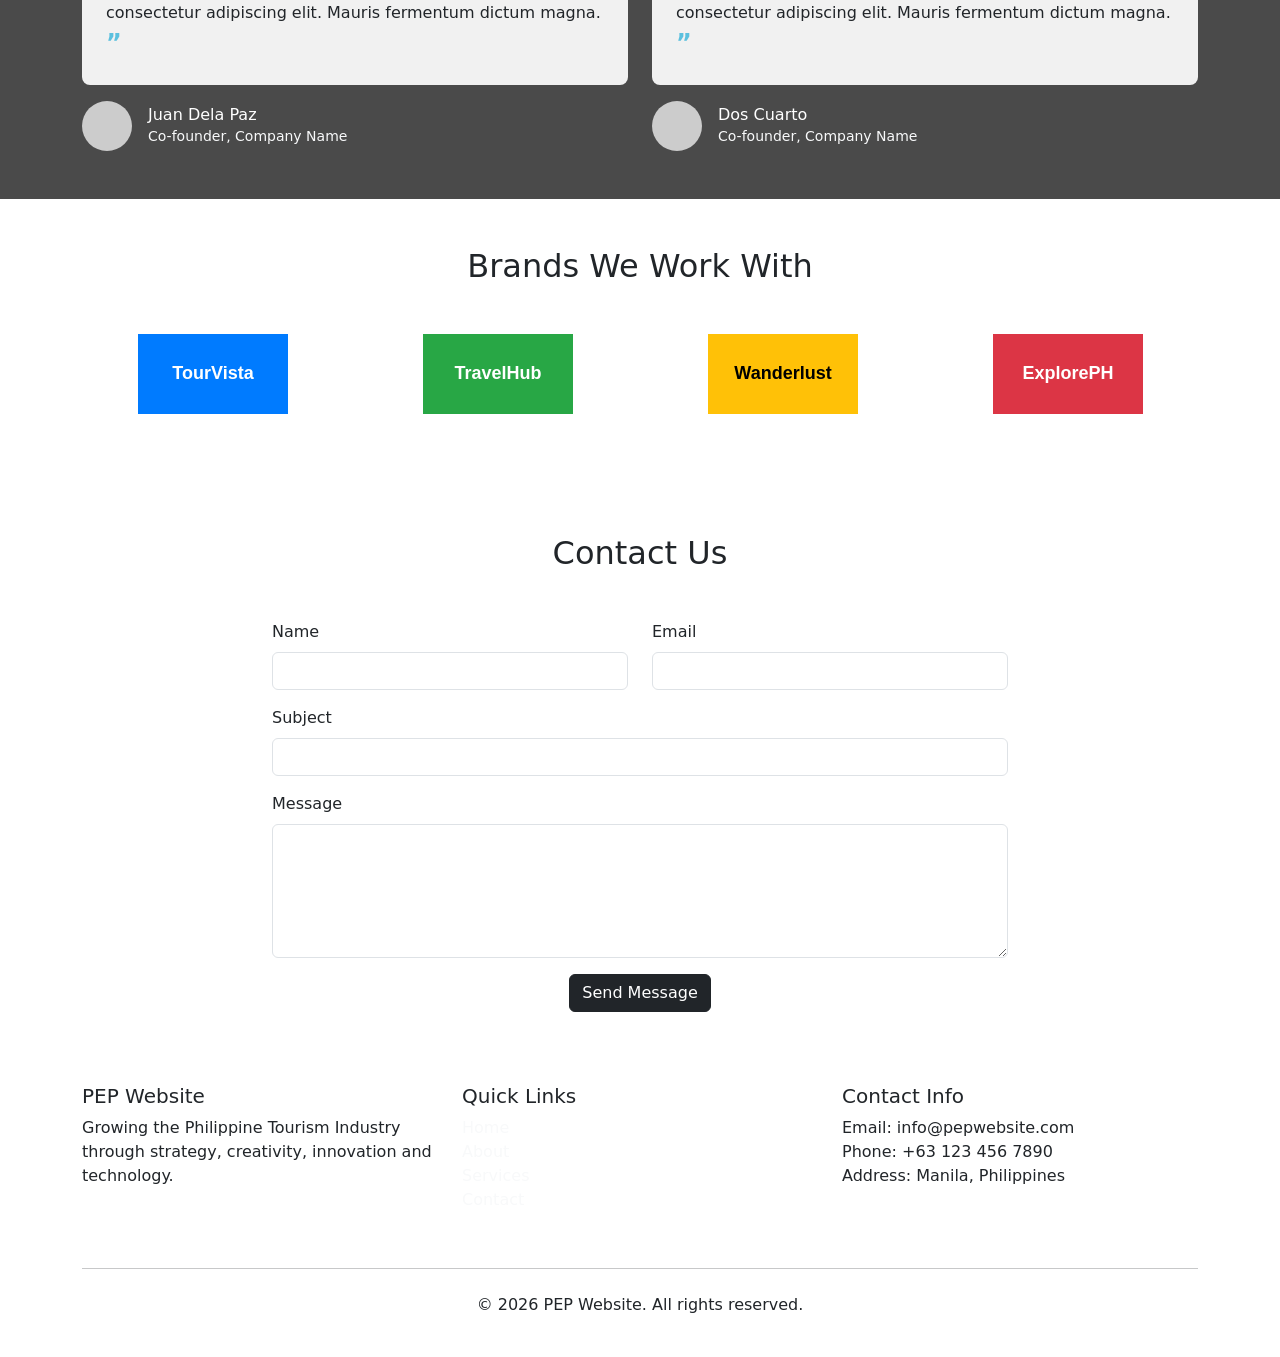
==== commit c71f3228: "update1" ====
--- a/PEP Website/Frontend/index.html
+++ b/PEP Website/Frontend/index.html
@@ -14,89 +14,96 @@
     <link href="https://cdn.jsdelivr.net/npm/bootstrap@5.3.3/dist/css/bootstrap.min.css" rel="stylesheet"
         integrity="sha384-QWTKZyjpPEjISv5WaRU9OFeRpok6YctnYmDr5pNlyT2bRjXh0JMhjY6hW+ALEwIH" crossorigin="anonymous">
     <link rel="stylesheet" href="recolor.css">
+    <link rel="stylesheet" href="animation.css">
     <title>Document</title>
 </head>
 
 <body>
 
-    <div class="hero hero-header d-flex align-items-center">
-        <div class="container">
-            <div class="row justify-content-end">
-                <div class="col-12 col-md-8 col-lg-6 p-4 p-md-5 text-center text-md-start">
-                    <h1 class="fw-normal hero-title">
-                        Growing the Philippine Tourism Industry through
-                    </h1>
-                    <p class="fw-bold hero-subtitle fs-1">
-                        strategy, creativity, innovation and technology.
-                    </p>
-
-                    <a href="#" class="btn btn-dark mt-3">Know More</a>
-                </div>
-            </div>
-        </div>
-    </div>
-
-    <div class="container my-5">
-        <div class="row">
-            <div class="col-md-4 mb-4">
-                <div class="card border-0">
-                    <div class="card-body text-center">
-                        <img src="camera.svg" alt="Camera" class="card-icon">
-                        <h5 class="card-title"> Integrated Marketing <br>Communications</h5>
-                        <p class="card-text">Ut tellus dolor, dapibus eget, elementum vel, cursus eleifend, elit. Aenean
-                            auctor wisi et.</p>
-                        <a href="#" class="btn btn-light">Read More</a>
-                    </div>
-                </div>
-            </div>
-            <div class="col-md-4 mb-4">
-                <div class="card border-0">
-                    <div class="card-body text-center">
-                        <img src="geo-alt.svg" alt="Location" class="card-icon">
-                        <h5 class="card-title"> Integrated Tourism Development & Consulting</h5>
-                        <p class="card-text">Ut tellus dolor, dapibus eget, elementum vel, cursus eleifend, elit. Aenean
-                            auctor wisi et.</p>
-                        <a href="#" class="btn btn-light">Read More</a>
-                    </div>
-                </div>
-            </div>
-            <div class="col-md-4 mb-4">
-                <div class="card border-0">
-                    <div class="card-body text-center">
-                        <img src="laptop.svg" alt="Camera" class="card-icon">
-                        <h5 class="card-title"> Information & Communications Technology Solutions</h5>
-                        <p class="card-text">Ut tellus dolor, dapibus eget, elementum vel, cursus eleifend, elit. Aenean
-                            auctor wisi et.</p>
-                        <a href="#" class="btn btn-light">Read More</a>
-                    </div>
-                </div>
-            </div>
-        </div>
-    </div>
-
-    <div class="about-us my-5">
-        <div class="container">
-            <h2 class="text-center mb-2">WHO WE ARE</h2>
-            <p class="text-center text-muted mb-5">Discover our mission, values, and commitment to excellence</p>
-            <div class="row align-items-center">
-                <div class="col-md-6 mb-4">
-                    <img src="header1.jpg" alt="Who We Are" class="img-fluid rounded">
-                </div>
-                <div class="col-md-6">
-                    <p>Lorem ipsum dolor sit amet, consectetur adipiscing elit. Sed do eiusmod tempor incididunt ut
-                        labore et dolore magna aliqua. Ut enim ad minim veniam, quis nostrud exercitation ullamco
-                        laboris nisi ut aliquip ex ea commodo consequat.</p>
-                    <p>Duis aute irure dolor in reprehenderit in voluptate velit esse cillum dolore eu fugiat nulla
-                        pariatur. Excepteur sint occaecat cupidatat non proident, sunt in culpa qui officia deserunt
-                        mollit anim id est laborum.</p>
-                    <a href="#" class="btn btn-dark mt-3">Learn More</a>
-                </div>
-            </div>
-        </div>
-    </div>
-
-    <div class="py-5">
-        <div class="container">
+    <section id="hero">
+        <div class="hero hero-header d-flex align-items-center">
+            <div class="container">
+                <div class="row justify-content-end">
+                    <div class="col-12 col-md-8 col-lg-6 p-4 p-md-5 text-center text-md-start">
+                        <h1 class="fw-normal hero-title">
+                            Growing the Philippine Tourism Industry through
+                        </h1>
+                        <p class="fw-bold hero-subtitle fs-1">
+                            strategy, creativity, innovation and technology.
+                        </p>
+
+                        <a href="#" class="btn btn-dark mt-3">Know More</a>
+                    </div>
+                </div>
+            </div>
+        </div>
+    </section>
+    <section id="services" class="reveal">
+        <div class="container my-5">
+            <div class="row">
+                <div class="col-md-4 mb-4">
+                    <div class="card border-0">
+                        <div class="card-body text-center">
+                            <img src="camera.svg" alt="Camera" class="card-icon">
+                            <h5 class="card-title"> Integrated Marketing <br>Communications</h5>
+                            <p class="card-text">Ut tellus dolor, dapibus eget, elementum vel, cursus eleifend, elit.
+                                Aenean
+                                auctor wisi et.</p>
+                            <a href="#" class="btn btn-light">Read More</a>
+                        </div>
+                    </div>
+                </div>
+                <div class="col-md-4 mb-4">
+                    <div class="card border-0">
+                        <div class="card-body text-center">
+                            <img src="geo-alt.svg" alt="Location" class="card-icon">
+                            <h5 class="card-title"> Integrated Tourism Development & Consulting</h5>
+                            <p class="card-text">Ut tellus dolor, dapibus eget, elementum vel, cursus eleifend, elit.
+                                Aenean
+                                auctor wisi et.</p>
+                            <a href="#" class="btn btn-light">Read More</a>
+                        </div>
+                    </div>
+                </div>
+                <div class="col-md-4 mb-4">
+                    <div class="card border-0">
+                        <div class="card-body text-center">
+                            <img src="laptop.svg" alt="Camera" class="card-icon">
+                            <h5 class="card-title"> Information & Communications Technology Solutions</h5>
+                            <p class="card-text">Ut tellus dolor, dapibus eget, elementum vel, cursus eleifend, elit.
+                                Aenean
+                                auctor wisi et.</p>
+                            <a href="#" class="btn btn-light">Read More</a>
+                        </div>
+                    </div>
+                </div>
+            </div>
+        </div>
+    </section>
+    <section id="about" class="reveal">
+        <div class="about-us my-5">
+            <div class="container">
+                <h2 class="text-center mb-2">WHO WE ARE</h2>
+                <p class="text-center text-muted mb-5">Discover our mission, values, and commitment to excellence</p>
+                <div class="row align-items-center">
+                    <div class="col-md-6 mb-4">
+                        <img src="header1.jpg" alt="Who We Are" class="img-fluid rounded">
+                    </div>
+                    <div class="col-md-6">
+                        <p>Lorem ipsum dolor sit amet, consectetur adipiscing elit. Sed do eiusmod tempor incididunt ut
+                            labore et dolore magna aliqua. Ut enim ad minim veniam, quis nostrud exercitation ullamco
+                            laboris nisi ut aliquip ex ea commodo consequat.</p>
+                        <p>Duis aute irure dolor in reprehenderit in voluptate velit esse cillum dolore eu fugiat nulla
+                            pariatur. Excepteur sint occaecat cupidatat non proident, sunt in culpa qui officia deserunt
+                            mollit anim id est laborum.</p>
+                        <a href="#" class="btn btn-dark mt-3">Learn More</a>
+                    </div>
+                </div>
+            </div>
+        </div>
+    </section>
+    <section id="mission" class="reveal">
+        <div class="container my-5">
             <div style="max-width: 800px; margin: 0 auto;">
                 <div class="mb-5">
                     <h3 class="text-center"> OUR MISSION</h3>
@@ -129,11 +136,9 @@
                 </div>
             </div>
         </div>
-    </div>
-
-    <!-- Hero Section -->
-    <div class="py-5" style="background-color: white;">
-        <div class="container">
+    </section>
+    <section id="introduction" class="reveal">
+        <div class="container my-5">
             <div class="text-center">
                 <h2 class="fw-light">YOU CAME TO THE RIGHT PLACE</h2>
                 <p class="fw-bold mb-4" style="font-size: 3rem;">FOR CREATIVITY</p>
@@ -150,334 +155,250 @@
                     aliquet.</p>
             </div>
         </div>
-    </div>
-
-    <!-- Service Tabs Section -->
-
-                <div class="container px-4 py-5">
-                    <div class="row justify-content-center service-tabs">
-                        <div class="col-12 col-sm-4 text-center service-tab tab-blue">
-                            <span class="text-uppercase">INTEGRATED MARKETING COMMUNICATIONS</span>
-                        </div>
-                        <div class="col-12 col-sm-4 text-center service-tab tab-yellow">
-                            <span class="text-uppercase">INTEGRATED TOURISM DEVELOPMENT & CONSULTING</span>
-                        </div>
-                        <div class="col-12 col-sm-4 text-center service-tab tab-green">
-                            <span class="text-uppercase">INFORMATION & COMMUNICATIONS TECHNOLOGY SOLUTIONS</span>
-                        </div>
-                    </div>
-                </div>
-
-
-    <!-- Projects Carousel Section -->
-    <div class="projects-section py-5">
-        <div class="container-fluid px-4">
-            <div class="projects-wrapper d-flex align-items-center">
-                <!-- Left Arrow -->
-                <div class="nav-btn me-3" id="left-arrow">
-                    <span>&lt;</span>
-                </div>
-                <!-- Projects -->
-                <div class="projects d-flex gap-4 flex-nowrap overflow-auto">
-                    <!-- Project Item -->
-                    <div class="project-item">
-                        <div class="project-image">
-                            <img src="https://picsum.photos/seed/project1/400/260" alt="#PROJECT NAME1">
-                        </div>
-                        <div class="project-info">
-                            <h6>#PROJECT NAME1</h6>
-                            <p>Integrated Marketing Communications</p>
-                            <span class="likes">♡ 1k</span>
-                        </div>
-                    </div>
-                    <div class="project-item">
-                        <div class="project-image">
-                            <img src="https://picsum.photos/seed/project2/400/260" alt="#PROJECT NAME2">
-                        </div>
-                        <div class="project-info">
-                            <h6>#PROJECT NAME2</h6>
-                            <p>Integrated Marketing Communications</p>
-                            <span class="likes">♡ 2k</span>
-                        </div>
-                    </div>
-                    <div class="project-item">
-                        <div class="project-image">
-                            <img src="https://picsum.photos/seed/project3/400/260" alt="#PROJECT NAME3">
-                        </div>
-                        <div class="project-info">
-                            <h6>#PROJECT NAME3</h6>
-                            <p>Integrated Marketing Communications</p>
-                            <span class="likes">♡ 3k</span>
-                        </div>
-                    </div>
-                    <div class="project-item">
-                        <div class="project-image">
-                            <img src="https://picsum.photos/seed/project4/400/260" alt="#PROJECT NAME4">
-                        </div>
-                        <div class="project-info">
-                            <h6>#PROJECT NAME4</h6>
-                            <p>Integrated Marketing Communications</p>
-                            <span class="likes">♡ 4k</span>
-                        </div>
-                    </div>
-                    <div class="project-item">
-                        <div class="project-image"></div>
-                        <div class="project-info">
-                            <h6>#PROJECT NAME5</h6>
-                            <p>Integrated Tourism Development & Consulting</p>
-                            <span class="likes">♡ 5k</span>
-                        </div>
-                    </div>
-                    <div class="project-item">
-                        <div class="project-image"></div>
-                        <div class="project-info">
-                            <h6>#PROJECT NAME6</h6>
-                            <p>Information & Communications Technology Solutions</p>
-                            <span class="likes">♡ 6k</span>
-                        </div>
-                    </div>
-                    <div class="project-item">
-                        <div class="project-image"></div>
-                        <div class="project-info">
-                            <h6>#PROJECT NAME7</h6>
-                            <p>Integrated Marketing Communications</p>
-                            <span class="likes">♡ 7k</span>
-                        </div>
-                    </div>
-                </div>
-                <!-- Right Arrow -->
-                <div class="nav-btn ms-3" id="right-arrow">
-                    <span>&gt;</span>
-                </div>
-            </div>
-        </div>
-    </div>
-
-    <section class="game-section">
-  <h2 class="line-title">trending games</h2>
-  <div class="owl-carousel custom-carousel owl-theme">
-    <div class="item active" style="background-image: url(https://www.yudiz.com/codepen/expandable-animated-card-slider/dota-2.jpg);">
-      <div class="item-desc">
-        <h3>Dota 2</h3>
-        <p>Dota 2 is a multiplayer online battle arena by Valve. The game is a sequel to Defense of the
-          Ancients, which was a community-created mod for Blizzard Entertainment's Warcraft III.</p>
-      </div>
-    </div>
-    <div class="item" style="background-image: url(https://www.yudiz.com/codepen/expandable-animated-card-slider/winter-3.jpg);">
-      <div class="item-desc">
-        <h3>The Witcher 3</h3>
-        <p>The Witcher 3 is a multiplayer online battle arena by Valve. The game is a sequel to Defense
-          of the Ancients, which was a community-created mod for Blizzard Entertainment's Warcraft III.</p>
-      </div>
-    </div>
-    <div class="item" style="background-image: url(https://www.yudiz.com/codepen/expandable-animated-card-slider/rdr-2.jpg);">
-      <div class="item-desc">
-        <h3>RDR 2</h3>
-        <p>RDR 2 is a multiplayer online battle arena by Valve. The game is a sequel to Defense of the
-          Ancients, which was a community-created mod for Blizzard Entertainment's Warcraft III.</p>
-      </div>
-    </div>
-    <div class="item" style="background-image: url(https://www.yudiz.com/codepen/expandable-animated-card-slider/pubg.jpg);">
-      <div class="item-desc">
-        <h3>PUBG Mobile</h3>
-        <p>PUBG 2 is a multiplayer online battle arena by Valve. The game is a sequel to Defense of the
-          Ancients, which was a community-created mod for Blizzard Entertainment's Warcraft III.</p>
-      </div>
-    </div>
-    <div class="item" style="background-image: url(https://www.yudiz.com/codepen/expandable-animated-card-slider/fortnite.jpg);">
-      <div class="item-desc">
-        <h3>Fortnite</h3>
-        <p>Battle royale where 100 players fight to be the last person standing. which was a community-created mod
-          for Blizzard Entertainment's Warcraft III.</p>
-      </div>
-    </div> 
-    <div class="item" style="background-image: url(https://www.yudiz.com/codepen/expandable-animated-card-slider/far-cry-5.jpg);">
-      <div class="item-desc">
-        <h3>Far Cry 5</h3>
-        <p>Far Cry 5 is a 2018 first-person shooter game developed by Ubisoft.
-          which was a community-created mod for Blizzard Entertainment's Warcraft III.</p>
-      </div>
-    </div>
-  </div>
-  </div>
-</section>
-
-    <!-- Testimonials Section -->
-    <div class="py-5" style="background:#4a4a4a;">
-        <div class="container">
-            <h2 class="text-center text-white">Testimonials</h2>
-            <p class="text-center text-light mb-5">Quisque diam lorem, interdum vitae, dapibus ac, scelerisque vitae.
-            </p>
-
-            <div class="row g-4">
-                <!-- Testimonial -->
-                <div class="col-md-6">
-                    <div class="testimonial-box p-4 position-relative">
-                        <p class="mb-0">
-                            <span class="quote">“</span>
-                            Donec sit amet eros. Lorem ipsum dolor sit amet, consectetur adipiscing elit. Mauris
-                            fermentum dictum magna.
-                            <span class="quote">”</span>
+    </section>
+    <section id="services-nav" class="reveal">
+        <div class="container px-4 py-5">
+            <div class="row justify-content-center service-tabs">
+                <div class="col-12 col-sm-4 text-center service-tab tab-blue">
+                    <span class="text-uppercase">INTEGRATED MARKETING COMMUNICATIONS</span>
+                </div>
+                <div class="col-12 col-sm-4 text-center service-tab tab-yellow">
+                    <span class="text-uppercase">INTEGRATED TOURISM DEVELOPMENT & CONSULTING</span>
+                </div>
+                <div class="col-12 col-sm-4 text-center service-tab tab-green">
+                    <span class="text-uppercase">INFORMATION & COMMUNICATIONS TECHNOLOGY SOLUTIONS</span>
+                </div>
+            </div>
+        </div>
+    </section>
+    <section id="projects" class="reveal">
+        <div class="projects-section py-5">
+            <div class="container-fluid px-4">
+                <div class="projects-wrapper d-flex align-items-center">
+                    <!-- Left Arrow -->
+                    <div class="nav-btn me-3" id="left-arrow">
+                        <span>&lt;</span>
+                    </div>
+                    <!-- Projects -->
+                    <div class="projects d-flex gap-4 flex-nowrap overflow-auto">
+                        <!-- Project Item -->
+                        <div class="project-item">
+                            <div class="project-image">
+                                <img src="https://picsum.photos/seed/project1/400/260" alt="#PROJECT NAME1">
+                            </div>
+                            <div class="project-info">
+                                <h6>#PROJECT NAME1</h6>
+                                <p>Integrated Marketing Communications</p>
+                                <span class="likes">♡ 1k</span>
+                            </div>
+                        </div>
+                        <div class="project-item">
+                            <div class="project-image">
+                                <img src="https://picsum.photos/seed/project2/400/260" alt="#PROJECT NAME2">
+                            </div>
+                            <div class="project-info">
+                                <h6>#PROJECT NAME2</h6>
+                                <p>Integrated Marketing Communications</p>
+                                <span class="likes">♡ 2k</span>
+                            </div>
+                        </div>
+                        <div class="project-item">
+                            <div class="project-image">
+                                <img src="https://picsum.photos/seed/project3/400/260" alt="#PROJECT NAME3">
+                            </div>
+                            <div class="project-info">
+                                <h6>#PROJECT NAME3</h6>
+                                <p>Integrated Marketing Communications</p>
+                                <span class="likes">♡ 3k</span>
+                            </div>
+                        </div>
+                        <div class="project-item">
+                            <div class="project-image">
+                                <img src="https://picsum.photos/seed/project4/400/260" alt="#PROJECT NAME4">
+                            </div>
+                            <div class="project-info">
+                                <h6>#PROJECT NAME4</h6>
+                                <p>Integrated Marketing Communications</p>
+                                <span class="likes">♡ 4k</span>
+                            </div>
+                        </div>
+                        <div class="project-item">
+                            <div class="project-image"></div>
+                            <div class="project-info">
+                                <h6>#PROJECT NAME5</h6>
+                                <p>Integrated Tourism Development & Consulting</p>
+                                <span class="likes">♡ 5k</span>
+                            </div>
+                        </div>
+                        <div class="project-item">
+                            <div class="project-image"></div>
+                            <div class="project-info">
+                                <h6>#PROJECT NAME6</h6>
+                                <p>Information & Communications Technology Solutions</p>
+                                <span class="likes">♡ 6k</span>
+                            </div>
+                        </div>
+                        <div class="project-item">
+                            <div class="project-image"></div>
+                            <div class="project-info">
+                                <h6>#PROJECT NAME7</h6>
+                                <p>Integrated Marketing Communications</p>
+                                <span class="likes">♡ 7k</span>
+                            </div>
+                        </div>
+                    </div>
+                    <!-- Right Arrow -->
+                    <div class="nav-btn ms-3" id="right-arrow">
+                        <span>&gt;</span>
+                    </div>
+                </div>
+            </div>
+        </div>
+
+    </section>
+    <section id="testimonials" class="reveal">
+        <div class="py-5" style="background:#4a4a4a;">
+            <div class="container">
+                <h2 class="text-center text-white">Testimonials</h2>
+                <p class="text-center text-light mb-5">Quisque diam lorem, interdum vitae, dapibus ac, scelerisque
+                    vitae.
+                </p>
+
+                <div class="row g-4">
+                    <!-- Testimonial -->
+                    <div class="col-md-6">
+                        <div class="testimonial-box p-4 position-relative">
+                            <p class="mb-0">
+                                <span class="quote">“</span>
+                                Donec sit amet eros. Lorem ipsum dolor sit amet, consectetur adipiscing elit. Mauris
+                                fermentum dictum magna.
+                                <span class="quote">”</span>
+                            </p>
+                        </div>
+                        <div class="d-flex align-items-center mt-3">
+                            <div class="avatar me-3"></div>
+                            <div>
+                                <h6 class="mb-0 text-white">Juan Dela Paz</h6>
+                                <small class="text-light">Co-founder, Company Name</small>
+                            </div>
+                        </div>
+                    </div>
+
+                    <!-- Testimonial -->
+                    <div class="col-md-6">
+                        <div class="testimonial-box p-4 position-relative">
+                            <p class="mb-0">
+                                <span class="quote">“</span>
+                                Donec sit amet eros. Lorem ipsum dolor sit amet, consectetur adipiscing elit. Mauris
+                                fermentum dictum magna.
+                                <span class="quote">”</span>
+                            </p>
+                        </div>
+                        <div class="d-flex align-items-center mt-3">
+                            <div class="avatar me-3"></div>
+                            <div>
+                                <h6 class="mb-0 text-white">Dos Cuarto</h6>
+                                <small class="text-light">Co-founder, Company Name</small>
+                            </div>
+                        </div>
+                    </div>
+                </div>
+            </div>
+        </div>
+    </section>
+    <section id="brands" class="reveal">
+        <!-- Brands We Work With Section -->
+        <div class="py-5" style="background-color: white;">
+            <div class="container">
+                <h2 class="text-center mb-5">Brands We Work With</h2>
+                <div class="row justify-content-center">
+                    <div class="col-6 col-md-3 mb-4 text-center">
+                        <img src="brand1.svg" alt="TourVista" class="img-fluid" style="max-height: 80px;">
+                    </div>
+                    <div class="col-6 col-md-3 mb-4 text-center">
+                        <img src="brand2.svg" alt="TravelHub" class="img-fluid" style="max-height: 80px;">
+                    </div>
+                    <div class="col-6 col-md-3 mb-4 text-center">
+                        <img src="brand3.svg" alt="Wanderlust" class="img-fluid" style="max-height: 80px;">
+                    </div>
+                    <div class="col-6 col-md-3 mb-4 text-center">
+                        <img src="brand4.svg" alt="ExplorePH" class="img-fluid" style="max-height: 80px;">
+                    </div>
+                </div>
+            </div>
+        </div>
+    </section>
+    <section id="contact-form" class="reveal">
+        <div class="py-5">
+            <div class="container">
+                <h2 class="text-center mb-5">Contact Us</h2>
+                <div class="row justify-content-center">
+                    <div class="col-md-8">
+                        <form>
+                            <div class="row">
+                                <div class="col-md-6 mb-3">
+                                    <label for="name" class="form-label">Name</label>
+                                    <input type="text" class="form-control" id="name" required>
+                                </div>
+                                <div class="col-md-6 mb-3">
+                                    <label for="email" class="form-label">Email</label>
+                                    <input type="email" class="form-control" id="email" required>
+                                </div>
+                            </div>
+                            <div class="mb-3">
+                                <label for="subject" class="form-label">Subject</label>
+                                <input type="text" class="form-control" id="subject" required>
+                            </div>
+                            <div class="mb-3">
+                                <label for="message" class="form-label">Message</label>
+                                <textarea class="form-control" id="message" rows="5" required></textarea>
+                            </div>
+                            <div class="text-center">
+                                <button type="submit" class="btn btn-dark">Send Message</button>
+                            </div>
+                        </form>
+                    </div>
+                </div>
+            </div>
+        </div>
+    </section>
+    <section id="footer">
+        <footer class="py-4">
+            <div class="container">
+                <div class="row">
+                    <div class="col-md-4 mb-3">
+                        <h5>PEP Website</h5>
+                        <p>Growing the Philippine Tourism Industry through strategy, creativity, innovation and
+                            technology.
                         </p>
                     </div>
-                    <div class="d-flex align-items-center mt-3">
-                        <div class="avatar me-3"></div>
-                        <div>
-                            <h6 class="mb-0 text-white">Juan Dela Paz</h6>
-                            <small class="text-light">Co-founder, Company Name</small>
-                        </div>
-                    </div>
-                </div>
-
-                <!-- Testimonial -->
-                <div class="col-md-6">
-                    <div class="testimonial-box p-4 position-relative">
-                        <p class="mb-0">
-                            <span class="quote">“</span>
-                            Donec sit amet eros. Lorem ipsum dolor sit amet, consectetur adipiscing elit. Mauris
-                            fermentum dictum magna.
-                            <span class="quote">”</span>
-                        </p>
-                    </div>
-                    <div class="d-flex align-items-center mt-3">
-                        <div class="avatar me-3"></div>
-                        <div>
-                            <h6 class="mb-0 text-white">Dos Cuarto</h6>
-                            <small class="text-light">Co-founder, Company Name</small>
-                        </div>
-                    </div>
-                </div>
-            </div>
-        </div>
-    </div>
-
-    <!-- Brands We Work With Section -->
-    <div class="py-5" style="background-color: white;">
-        <div class="container">
-            <h2 class="text-center mb-5">Brands We Work With</h2>
-            <div class="row justify-content-center">
-                <div class="col-6 col-md-3 mb-4 text-center">
-                    <img src="brand1.svg" alt="TourVista" class="img-fluid" style="max-height: 80px;">
-                </div>
-                <div class="col-6 col-md-3 mb-4 text-center">
-                    <img src="brand2.svg" alt="TravelHub" class="img-fluid" style="max-height: 80px;">
-                </div>
-                <div class="col-6 col-md-3 mb-4 text-center">
-                    <img src="brand3.svg" alt="Wanderlust" class="img-fluid" style="max-height: 80px;">
-                </div>
-                <div class="col-6 col-md-3 mb-4 text-center">
-                    <img src="brand4.svg" alt="ExplorePH" class="img-fluid" style="max-height: 80px;">
-                </div>
-            </div>
-        </div>
-    </div>
-
-    <!-- Contact Form Section -->
-    <div class="py-5">
-        <div class="container">
-            <h2 class="text-center mb-5">Contact Us</h2>
-            <div class="row justify-content-center">
-                <div class="col-md-8">
-                    <form>
-                        <div class="row">
-                            <div class="col-md-6 mb-3">
-                                <label for="name" class="form-label">Name</label>
-                                <input type="text" class="form-control" id="name" required>
-                            </div>
-                            <div class="col-md-6 mb-3">
-                                <label for="email" class="form-label">Email</label>
-                                <input type="email" class="form-control" id="email" required>
-                            </div>
-                        </div>
-                        <div class="mb-3">
-                            <label for="subject" class="form-label">Subject</label>
-                            <input type="text" class="form-control" id="subject" required>
-                        </div>
-                        <div class="mb-3">
-                            <label for="message" class="form-label">Message</label>
-                            <textarea class="form-control" id="message" rows="5" required></textarea>
-                        </div>
-                        <div class="text-center">
-                            <button type="submit" class="btn btn-dark">Send Message</button>
-                        </div>
-                    </form>
-                </div>
-            </div>
-        </div>
-    </div>
-
-    <!-- Footer -->
-    <footer class="py-4" style="background-color: #333; color: white;">
-        <div class="container">
-            <div class="row">
-                <div class="col-md-4 mb-3">
-                    <h5>PEP Website</h5>
-                    <p>Growing the Philippine Tourism Industry through strategy, creativity, innovation and technology.
-                    </p>
-                </div>
-                <div class="col-md-4 mb-3">
-                    <h5>Quick Links</h5>
-                    <ul class="list-unstyled">
-                        <li><a href="#" class="text-light text-decoration-none">Home</a></li>
-                        <li><a href="#" class="text-light text-decoration-none">About</a></li>
-                        <li><a href="#" class="text-light text-decoration-none">Services</a></li>
-                        <li><a href="#" class="text-light text-decoration-none">Contact</a></li>
-                    </ul>
-                </div>
-                <div class="col-md-4 mb-3">
-                    <h5>Contact Info</h5>
-                    <p>Email: info@pepwebsite.com<br>Phone: +63 123 456 7890<br>Address: Manila, Philippines</p>
-                </div>
-            </div>
-            <hr class="my-4">
-            <div class="text-center">
-                <p>&copy; 2026 PEP Website. All rights reserved.</p>
-            </div>
-        </div>
-    </footer>
-
-
-
+                    <div class="col-md-4 mb-3">
+                        <h5>Quick Links</h5>
+                        <ul class="list-unstyled">
+                            <li><a href="#" class="text-light text-decoration-none">Home</a></li>
+                            <li><a href="#" class="text-light text-decoration-none">About</a></li>
+                            <li><a href="#" class="text-light text-decoration-none">Services</a></li>
+                            <li><a href="#" class="text-light text-decoration-none">Contact</a></li>
+                        </ul>
+                    </div>
+                    <div class="col-md-4 mb-3">
+                        <h5>Contact Info</h5>
+                        <p>Email: info@pepwebsite.com<br>Phone: +63 123 456 7890<br>Address: Manila, Philippines</p>
+                    </div>
+                </div>
+                <hr class="my-4">
+                <div class="text-center">
+                    <p>&copy; 2026 PEP Website. All rights reserved.</p>
+                </div>
+            </div>
+        </footer>
+    </section>
 
     <script src="https://cdn.jsdelivr.net/npm/bootstrap@5.3.3/dist/js/bootstrap.bundle.min.js"
         integrity="sha384-YvpcrYf0tY3lHB60NNkmXc5s9fDVZLESaAA55NDzOxhy9GkcIdslK1eN7N6jIeHz"
         crossorigin="anonymous"></script>
 
-    <script>
-        const projects = document.querySelector('.projects');
-        const projectItems = Array.from(document.querySelectorAll('.project-item'));
-
-        function getScrollStep() {
-            if (!projectItems.length) return 260;
-            const itemRect = projectItems[0].getBoundingClientRect();
-            const style = window.getComputedStyle(projects);
-            const gap = parseFloat(style.gap) || 16;
-            return Math.round(itemRect.width + gap);
-        }
-
-        function getCurrentIndex() {
-            const currentOffset = projects.scrollLeft;
-            const step = getScrollStep();
-            return Math.min(projectItems.length - 1, Math.max(0, Math.round(currentOffset / step)));
-        }
-
-        function scrollToIndex(index) {
-            const target = Math.max(0, Math.min(index, projectItems.length - 1));
-            projectItems[target].scrollIntoView({ behavior: 'smooth', inline: 'start', block: 'nearest' });
-        }
-
-        document.getElementById('left-arrow').addEventListener('click', function() {
-            scrollToIndex(getCurrentIndex() - 1);
-        });
-
-        document.getElementById('right-arrow').addEventListener('click', function() {
-            scrollToIndex(getCurrentIndex() + 1);
-        });
-
-        window.addEventListener('resize', function() {
-            getScrollStep();
-        });
-    </script>
+    <script src="script.js"></script>
 </body>
 
 </html>
--- a/PEP Website/Frontend/base.css
+++ b/PEP Website/Frontend/base.css
@@ -1,3 +1,8 @@
+* {
+    transition: all 0.3s ease;
+    scroll-behavior: smooth;
+}
+
 html,
 body {
   font-family: 'Montserrat', sans-serif;
